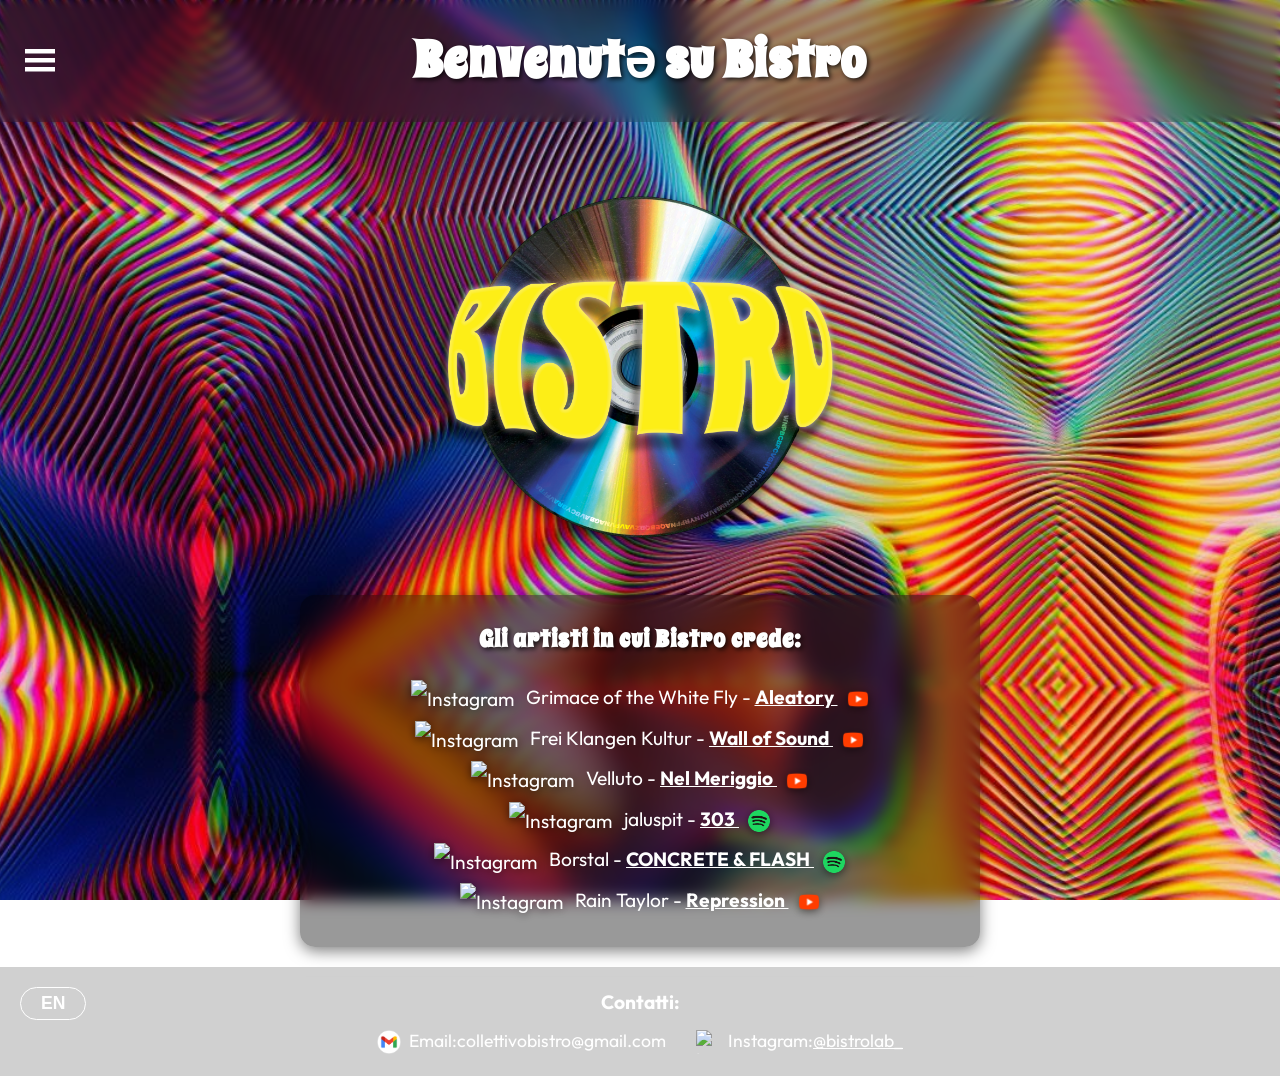
==== index.html @ 17751b84 "start" ====
<!DOCTYPE html>
<html lang="en">

<head>
    <meta charset="UTF-8">
    <meta name="viewport" content="width=device-width, initial-scale=1.0">
    <title>Bistro - Home</title>
    <link rel="icon" href="img/favicon.png">
    <!-- DNS prefetch for external resources -->
    <link rel="dns-prefetch" href="https://fonts.googleapis.com">
    <link rel="dns-prefetch" href="https://fonts.gstatic.com">
    <link rel="preconnect" href="https://fonts.googleapis.com">
    <link rel="preconnect" href="https://fonts.gstatic.com" crossorigin>
    <link href="https://fonts.googleapis.com/css2?family=Outfit:wght@300;400;600&family=Spicy+Rice&display=swap"
        rel="stylesheet" media="print" onload="this.media='all'">
    <noscript>
        <link href="https://fonts.googleapis.com/css2?family=Outfit:wght@300;400;600&family=Spicy+Rice&display=swap"
            rel="stylesheet">
    </noscript>
    <link rel="stylesheet" href="style.css">
</head>

<body>
    <video autoplay loop muted playsinline webkit-playsinline preload="auto" poster="img/bg.jpg" class="bg-video"
        id="bgVideo">
        <source src="img/bgvideo.mp4" type="video/mp4">
    </video>
    <div class="video-overlay"></div>

    <div class="splash-screen" id="splashScreen">
        <img src="img/logonobg.png" alt="Bistro Logo Splash" class="splash-logo">
    </div>
    <script>
        if (sessionStorage.getItem('splashShown')) {
            document.getElementById('splashScreen').style.display = 'none';
        } else {
            sessionStorage.setItem('splashShown', 'true');
        }
    </script>

    <header class="header">
        <button class="hamburger-btn" onclick="openMenu()">
            <svg viewBox="0 0 100 80" width="30" height="30" fill="white">
                <rect width="100" height="15"></rect>
                <rect y="30" width="100" height="15"></rect>
                <rect y="60" width="100" height="15"></rect>
            </svg>
        </button>
        <h1 data-i18n="title-welcome">Welcome to Bistro</h1>
    </header>

    <nav id="sideMenu" class="side-menu">
        <a href="javascript:void(0)" class="close-btn" onclick="closeMenu()">&times;</a>
        <a href="index.html" class="menu-link"><svg viewBox="0 0 24 24" class="menu-icon"><path d="M10 20v-6h4v6h5v-8h3L12 3 2 12h3v8z"/></svg><span data-i18n="nav-home">Home</span></a>
        <a href="events.html" class="menu-link"><svg viewBox="0 0 24 24" class="menu-icon"><path d="M19 3h-1V1h-2v2H8V1H6v2H5c-1.1 0-2 .9-2 2v14c0 1.1.9 2 2 2h14c1.1 0 2-.9 2-2V5c0-1.1-.9-2-2-2zm0 16H5V8h14v11z"/></svg><span data-i18n="nav-events">Events</span></a>
        <a href="about.html" class="menu-link"><svg viewBox="0 0 24 24" class="menu-icon"><path d="M12 2C6.48 2 2 6.48 2 12s4.48 10 10 10 10-4.48 10-10S17.52 2 12 2zm1 17h-2v-2h2v2zm2.07-7.75l-.9.92C13.45 12.9 13 13.5 13 15h-2v-.5c0-1.1.45-2.1 1.17-2.83l1.24-1.26c.37-.36.59-.86.59-1.41 0-1.1-.9-2-2-2s-2 .9-2 2H8c0-2.21 1.79-4 4-4s4 1.79 4 4c0 .88-.36 1.68-.93 2.25z"/></svg><span data-i18n="nav-about">Who are we?</span></a>
    </nav>

    <div class="hero">
        <div class="top-content">
            <a href="https://instagram.com/bistrolab_" target="_blank" class="logo-link">
                <img src="img/logonobg.png" alt="Bistro Logo" class="logo" fetchpriority="high">
            </a>

            <div class="artists-section">
                <h2 data-i18n="title-artists">Artists in which Bistro believes:</h2>
                <ul class="artists-list">
                    <li><a href="https://www.instagram.com/grimaceofthewhitefly/" target="_blank" class="artist-link"><img
                                src="img/igicon.png" alt="Instagram" class="artist-icon">
                            Grimace of the White Fly</a> - <a
                            href="https://www.youtube.com/watch?v=2hEdyPz7T-0&list=RD2hEdyPz7T-0&start_radio=1" target="_blank"
                            class="track-link">Aleatory <img src="img/yt.png" alt="YouTube" class="platform-icon"></a>
                    </li>
                    <li><a href="https://www.instagram.com/fkk.band/" target="_blank" class="artist-link"><img src="img/igicon.png"
                                alt="Instagram" class="artist-icon">
                            Frei Klangen Kultur</a> - <a
                            href="https://www.youtube.com/watch?v=P02HD7DRuSU&list=RDP02HD7DRuSU&start_radio=1" target="_blank"
                            class="track-link">Wall of Sound <img src="img/yt.png" alt="YouTube"
                                class="platform-icon"></a></li>
                    <li><a href="https://www.instagram.com/velluto_ig/" target="_blank" class="artist-link"><img src="img/igicon.png"
                                alt="Instagram" class="artist-icon">
                            Velluto</a> - <a
                            href="https://www.youtube.com/watch?v=9LeUk_GMLZ4&list=RD9LeUk_GMLZ4&start_radio=1" target="_blank"
                            class="track-link">Nel Meriggio <img src="img/yt.png" alt="YouTube"
                                class="platform-icon"></a></li>
                    <li><a href="https://www.instagram.com/jaluspit/" target="_blank" class="artist-link"><img src="img/igicon.png"
                                alt="Instagram" class="artist-icon">
                            jaluspit</a> - <a
                            href="https://open.spotify.com/intl-it/artist/0uLqokoRxbER3ren1IMp0M?si=giDXkue3SwWwqXtq_fvGNg" target="_blank"
                            class="track-link">303 <img src="img/spotify.png" alt="Spotify" class="platform-icon"></a>
                    </li>
                    <li><a href="https://www.instagram.com/_borstal_/" target="_blank" class="artist-link"><img src="img/igicon.png"
                                alt="Instagram" class="artist-icon"> Borstal</a> - <a
                            href="https://open.spotify.com/intl-it/track/0Xdz7Y1vNQgFiDEBHoqlog?si=708ae2086b1d41c9" target="_blank"
                            class="track-link">CONCRETE & FLASH <img src="img/spotify.png" alt="Spotify"
                                class="platform-icon"></a>
                    </li>
                    <li><a href="https://www.instagram.com/rain_taylor_/" target="_blank" class="artist-link"><img src="img/igicon.png"
                                alt="Instagram" class="artist-icon">
                            Rain Taylor</a> - <a
                            href="https://www.youtube.com/watch?v=WcVyCB7dc6Y&list=RDWcVyCB7dc6Y&start_radio=1s" target="_blank"
                            class="track-link">Repression <img src="img/yt.png" alt="YouTube" class="platform-icon"></a>
                    </li>
                </ul>
            </div>
        </div>
    </div>

    <footer class="footer">
        <div class="lang-switcher">
            <button class="lang-toggle-btn" onclick="toggleLang()">IT</button>
        </div>
        <div class="footer-contacts">
            <p data-i18n="footer-contacts">Contacts:</p>
            <ul>
                <li>
                    <img src="img/emailicon.png" alt="Email" class="contact-icon" loading="lazy">
                    Email: <span class=""> collettivobistro@gmail.com</span>
                </li>
                <li>
                    <img src="img/igicon.png" alt="Instagram" class="contact-icon" loading="lazy">
                    Instagram: <a href="https://instagram.com/bistrolab_" target="_blank" class="">
                        @bistrolab_</a>
                </li>
            </ul>
        </div>
    </footer>

    <script src="lang.js" defer></script>
    <script>
        // Safari video autoplay fix: force play after user interaction or directly
        document.addEventListener('DOMContentLoaded', function () {
            var vid = document.getElementById('bgVideo');
            if (vid) {
                vid.play().catch(function () {
                    // Autoplay blocked – wait for first user interaction
                    document.body.addEventListener('touchstart', function () { vid.play(); }, { once: true });
                    document.body.addEventListener('click', function () { vid.play(); }, { once: true });
                });
            }
        });

        function openMenu() {
            document.getElementById("sideMenu").style.left = "0";
        }
        function closeMenu() {
            document.getElementById("sideMenu").style.left = "-250px";
        }
    </script>
</body>

</html>
---- style.css ----
/* Rimuove i margini predefiniti e imposta l'altezza piena */
html,
body {
    margin: 0;
    padding: 0;
    height: 100%;
    font-family: 'Outfit', sans-serif;
    line-height: 1.6;
    color: rgba(255, 255, 255, 0.95);
}

body {
    background-image: url('img/bg.jpg');
    background-size: cover;
    background-position: center;
    background-repeat: no-repeat;
    /* background-attachment: fixed removed: causes scroll repaint on mobile */
    display: flex;
    flex-direction: column;
}

/* Allinea il contenuto in alto al centro */
.hero {
    flex: 1;
    display: flex;
    justify-content: center;
    align-items: flex-start;
    padding-top: 5vh;
}

.top-content {
    display: flex;
    flex-direction: column;
    align-items: center;
    text-align: center;
}

h1, h2, h3 {
    font-family: 'Spicy Rice', serif;
    letter-spacing: 1px;
}

h1 {
    font-size: clamp(1.3rem, 4vw, 3.5rem);
    color: #ffffff;
    text-shadow: 2px 2px 5px rgba(0, 0, 0, 0.8);
    margin: 0;
    padding: 0 50px;
}

.logo-link {
    display: inline-block;
    cursor: pointer;
}

.logo {
    max-width: 400px;
    width: 80vw;
    height: auto;
    filter: drop-shadow(0px 4px 6px rgba(0, 0, 0, 0.5));
    transition: transform 0.3s ease, filter 0.3s ease;
}

.logo-link:hover .logo {
    transform: scale(1.1);
    filter: drop-shadow(0px 8px 12px rgba(0, 0, 0, 0.7));
}

/* Header and Footer styling */
.header,
.footer {
    background-color: rgba(0, 0, 0, 0.185);
    color: white;
    padding: clamp(10px, 3vw, 20px);
    text-align: center;
    backdrop-filter: blur(5px);
}

.footer {
    position: relative;
}

.footer-contacts p {
    margin: 0 0 10px 0;
    font-weight: bold;
    font-size: clamp(1rem, 3vw, 1.2rem);
}

.footer-contacts ul {
    list-style-type: none;
    padding: 0;
    margin: 0;
    display: flex;
    justify-content: center;
    gap: 30px;
}

.footer-contacts li {
    font-size: clamp(0.9rem, 2.5vw, 1.1rem);
    display: flex;
    align-items: center;
}

.footer-contacts a {
    color: white;
}

.contact-icon {
    width: clamp(18px, 4vw, 24px);
    height: clamp(18px, 4vw, 24px);
    margin-right: 8px;
}

.underline {
    text-decoration: underline;
}

/* Splash Screen Styling */
.splash-screen {
    position: fixed;
    top: 0;
    left: 0;
    width: 100vw;
    height: 100vh;
    background-color: #000;
    display: flex;
    justify-content: center;
    align-items: center;
    z-index: 9999;
    animation: fadeOutSplash 3s ease-in-out forwards;
    pointer-events: none;
}

.splash-logo {
    max-width: 400px;
    width: 80vw;
    opacity: 0;
    animation: fadeInLogo 3s ease-in-out forwards;
}

@keyframes fadeOutSplash {
    0% {
        opacity: 1;
        pointer-events: all;
    }

    80% {
        opacity: 1;
    }

    100% {
        opacity: 0;
        pointer-events: none;
        visibility: hidden;
    }
}

@keyframes fadeInLogo {
    0% {
        opacity: 0;
        transform: scale(0.9);
    }

    20% {
        opacity: 1;
        transform: scale(1);
    }

    80% {
        opacity: 1;
        transform: scale(1);
    }

    100% {
        opacity: 0;
        transform: scale(1.1);
    }
}

/* Hamburger Menu Styling */
.header {
    position: relative;
    display: flex;
    align-items: center;
    justify-content: center;
}

.hamburger-btn {
    position: absolute;
    left: clamp(10px, 3vw, 20px);
    background: none;
    border: none;
    cursor: pointer;
    padding: 5px;
    display: flex;
    align-items: center;
    z-index: 1000;
}

/* Fix SVG sizing for hamburger */
.hamburger-btn svg {
    width: clamp(20px, 6vw, 30px);
    height: clamp(20px, 6vw, 30px);
}

.side-menu {
    height: 100vh;
    width: clamp(200px, 60vw, 250px);
    position: fixed;
    z-index: 10000;
    top: 0;
    left: -250px;
    background-color: rgba(0, 0, 0, 0.75);
    backdrop-filter: blur(10px);
    overflow-x: hidden;
    overflow-y: auto;
    transition: left 0.4s ease;
    padding-top: 80px;
    display: flex;
    flex-direction: column;
}

.side-menu a {
    padding: clamp(10px, 3vw, 15px) clamp(20px, 5vw, 30px);
    text-decoration: none;
    font-size: clamp(1.2rem, 4vw, 1.5rem);
    color: white;
    display: flex;
    align-items: center;
    gap: 8px;
    transition: background-color 0.3s;
}

.menu-icon {
    width: 16px;
    height: 16px;
    fill: white;
    flex-shrink: 0;
}

.side-menu a:hover {
    background-color: rgba(255, 255, 255, 0.1);
}

.side-menu .close-btn {
    position: absolute;
    top: 10px;
    right: 20px;
    font-size: 3rem;
    padding: 0;
    line-height: 1;
    background: none;
}

@media (max-width: 600px) {
    .footer-contacts ul {
        flex-direction: column;
        align-items: center;
        gap: 15px;
    }
}

/* Artists Section Styling */
.artists-section {
    margin-top: 20px;
    margin-bottom: 20px;
    background-color: rgba(0, 0, 0, 0.4);
    padding: clamp(15px, 4vw, 25px) clamp(15px, 5vw, 40px);
    border-radius: 15px;
    backdrop-filter: blur(8px);
    color: white;
    text-align: center;
    box-shadow: 0 4px 15px rgba(0, 0, 0, 0.5);
    width: 90vw;
    max-width: 600px;
}

.artists-section h2 {
    font-size: clamp(1.2rem, 4vw, 1.5rem);
    margin-top: 0;
    margin-bottom: 20px;
    text-shadow: 2px 2px 5px rgba(0, 0, 0, 0.8);
    font-weight: 600;
}

.artists-list {
    list-style-type: none;
    padding: 0;
    margin: 0;
    font-size: clamp(0.9rem, 3vw, 1.2rem);
    line-height: 2;
    text-align: center;
}

.platform-icon {
    width: clamp(16px, 4vw, 24px);
    height: auto;
    vertical-align: middle;
    margin-left: 8px;
    filter: drop-shadow(0px 2px 4px rgba(0, 0, 0, 0.5));
}

.artist-link {
    color: #fff;
    text-decoration: none;
    display: inline-block;
    transition: transform 0.3s ease, filter 0.3s ease, color 0.3s ease;
}

.artist-link:hover {
    transform: scale(1.05);
    filter: drop-shadow(0px 4px 8px rgba(0, 0, 0, 0.7));
    color: #ddd;
}

.artist-icon {
    width: clamp(16px, 4vw, 24px);
    height: auto;
    vertical-align: middle;
    margin-right: 8px;
    filter: drop-shadow(0px 2px 4px rgba(0, 0, 0, 0.5));
}

.track-link {
    color: #fff;
    text-decoration: underline;
    font-weight: bold;
    display: inline-block;
    transition: transform 0.3s ease, filter 0.3s ease, color 0.3s ease;
}

.track-link:hover {
    transform: scale(1.15);
    filter: drop-shadow(0px 8px 12px rgba(0, 0, 0, 0.7));
    color: #ddd;
}

/* Additional layout fixes for events and about pages */
.events-header {
    display: flex;
    align-items: center;
    justify-content: center;
    position: relative;
}

.events-header h1 {
    margin: 0;
}

.events-logo-link {
    position: absolute;
    right: clamp(10px, 3vw, 20px);
    display: inline-block;
    cursor: pointer;
    transition: transform 0.3s ease, filter 0.3s ease;
}

.events-logo-link:hover {
    transform: scale(1.1);
    filter: drop-shadow(0px 8px 12px rgba(0, 0, 0, 0.7));
}

.events-logo {
    height: clamp(30px, 8vw, 60px);
    width: auto;
    filter: drop-shadow(0px 4px 6px rgba(0, 0, 0, 0.5));
}

.event-image-container {
    flex: 1;
    display: flex;
    justify-content: center;
    align-items: flex-start;
    padding: clamp(20px, 5vw, 40px) clamp(10px, 3vw, 20px);
}

.event-image {
    max-width: 800px;
    width: 100%;
    height: auto;
    border-radius: 10px;
    box-shadow: 0 10px 20px rgba(0, 0, 0, 0.5);
}

.swiper {
    width: 100%;
    max-width: 800px;
    border-radius: 10px;
}

.swiper-slide {
    text-align: center;
    display: flex;
    justify-content: center;
}

.swiper-button-next,
.swiper-button-prev {
    color: white;
    text-shadow: 0 2px 4px rgba(0, 0, 0, 0.8);
}

.about-content {
    flex: 1;
    padding: clamp(20px, 5vw, 40px);
    max-width: 800px;
    width: 90vw;
    margin: 40px auto;
    color: #333;
    background-color: rgba(255, 255, 255, 0.9);
    border-radius: 10px;
    box-shadow: 0 4px 6px rgba(0, 0, 0, 0.1);
    text-align: justify;
    font-size: clamp(0.95rem, 3vw, 1.1rem);
    line-height: 1.6;
}

/* Language Switcher Styling */
.lang-switcher {
    position: absolute;
    left: clamp(10px, 3vw, 20px);
    top: clamp(10px, 3vw, 20px);
    margin: 0;
}

.lang-toggle-btn {
    background-color: transparent;
    border: 1px solid white;
    color: white;
    padding: 5px 20px;
    border-radius: 20px;
    cursor: pointer;
    font-weight: bold;
    font-size: clamp(0.9rem, 3vw, 1.1rem);
    transition: all 0.3s ease;
}

.lang-toggle-btn:hover {
    background-color: white;
    color: black;
}

/* Background Video Styling */
.bg-video {
    position: fixed;
    top: 0;
    left: 0;
    width: 100%;
    height: 100%;
    z-index: -2;
    object-fit: cover;
    /* GPU compositing: promotes to its own layer for smooth rendering */
    will-change: transform;
    transform: translateZ(0);
}

.video-overlay {
    position: fixed;
    top: 0;
    left: 0;
    width: 100%;
    height: 100%;
    background-color: rgba(41, 41, 41, 0.041);
    z-index: -1;
    pointer-events: none;
}
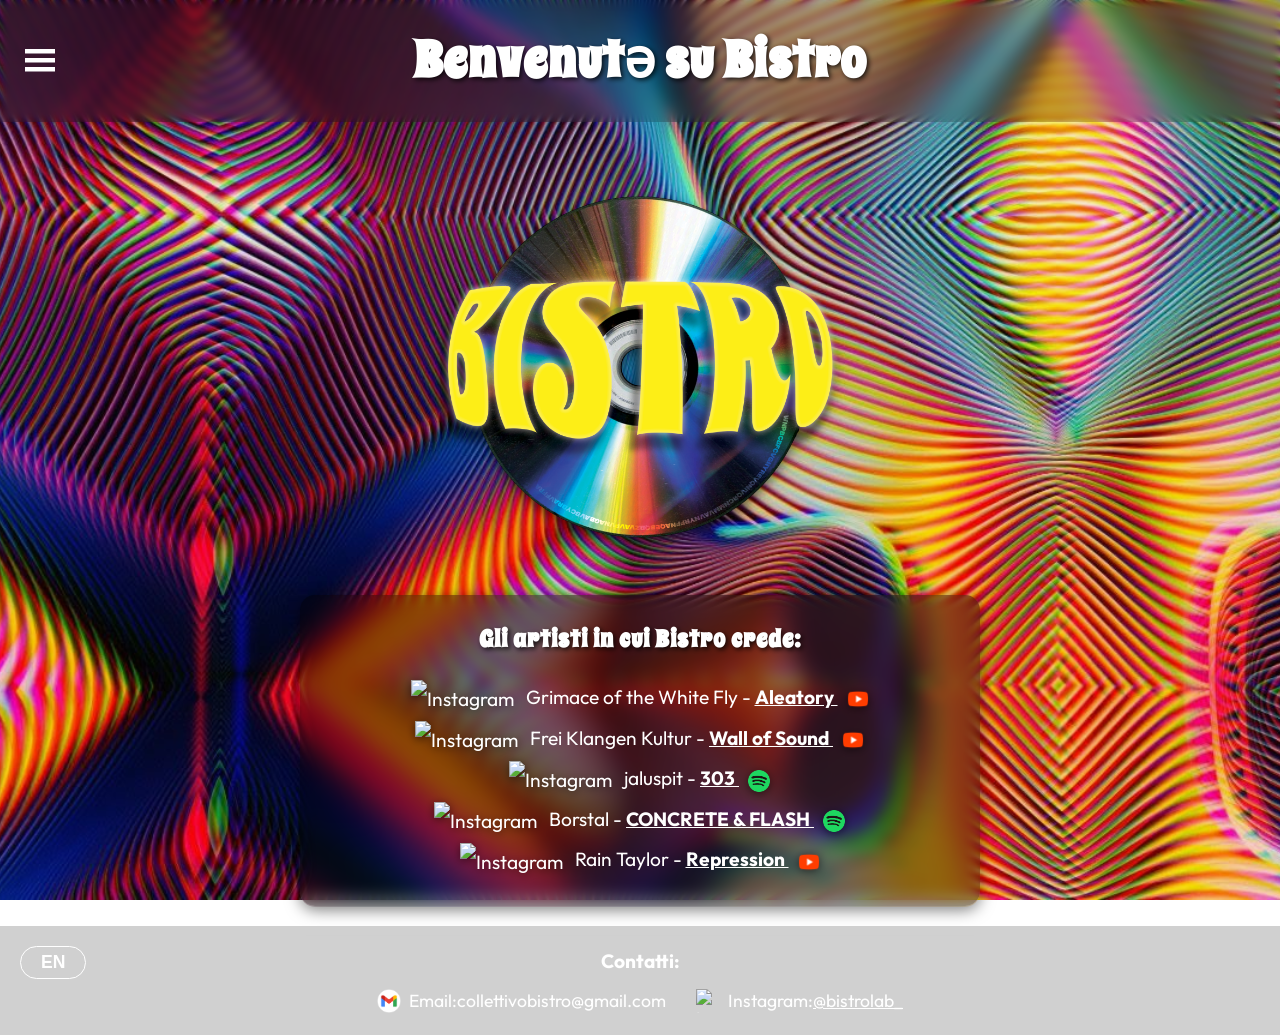
==== commit 472f9b60: "changes" ====
--- a/index.html
+++ b/index.html
@@ -51,9 +51,17 @@
 
     <nav id="sideMenu" class="side-menu">
         <a href="javascript:void(0)" class="close-btn" onclick="closeMenu()">&times;</a>
-        <a href="index.html" class="menu-link"><svg viewBox="0 0 24 24" class="menu-icon"><path d="M10 20v-6h4v6h5v-8h3L12 3 2 12h3v8z"/></svg><span data-i18n="nav-home">Home</span></a>
-        <a href="events.html" class="menu-link"><svg viewBox="0 0 24 24" class="menu-icon"><path d="M19 3h-1V1h-2v2H8V1H6v2H5c-1.1 0-2 .9-2 2v14c0 1.1.9 2 2 2h14c1.1 0 2-.9 2-2V5c0-1.1-.9-2-2-2zm0 16H5V8h14v11z"/></svg><span data-i18n="nav-events">Events</span></a>
-        <a href="about.html" class="menu-link"><svg viewBox="0 0 24 24" class="menu-icon"><path d="M12 2C6.48 2 2 6.48 2 12s4.48 10 10 10 10-4.48 10-10S17.52 2 12 2zm1 17h-2v-2h2v2zm2.07-7.75l-.9.92C13.45 12.9 13 13.5 13 15h-2v-.5c0-1.1.45-2.1 1.17-2.83l1.24-1.26c.37-.36.59-.86.59-1.41 0-1.1-.9-2-2-2s-2 .9-2 2H8c0-2.21 1.79-4 4-4s4 1.79 4 4c0 .88-.36 1.68-.93 2.25z"/></svg><span data-i18n="nav-about">Who are we?</span></a>
+        <a href="index.html" class="menu-link"><svg viewBox="0 0 24 24" class="menu-icon">
+                <path d="M10 20v-6h4v6h5v-8h3L12 3 2 12h3v8z" />
+            </svg><span data-i18n="nav-home">Home</span></a>
+        <a href="events.html" class="menu-link"><svg viewBox="0 0 24 24" class="menu-icon">
+                <path
+                    d="M19 3h-1V1h-2v2H8V1H6v2H5c-1.1 0-2 .9-2 2v14c0 1.1.9 2 2 2h14c1.1 0 2-.9 2-2V5c0-1.1-.9-2-2-2zm0 16H5V8h14v11z" />
+            </svg><span data-i18n="nav-events">Events</span></a>
+        <a href="about.html" class="menu-link"><svg viewBox="0 0 24 24" class="menu-icon">
+                <path
+                    d="M12 2C6.48 2 2 6.48 2 12s4.48 10 10 10 10-4.48 10-10S17.52 2 12 2zm1 17h-2v-2h2v2zm2.07-7.75l-.9.92C13.45 12.9 13 13.5 13 15h-2v-.5c0-1.1.45-2.1 1.17-2.83l1.24-1.26c.37-.36.59-.86.59-1.41 0-1.1-.9-2-2-2s-2 .9-2 2H8c0-2.21 1.79-4 4-4s4 1.79 4 4c0 .88-.36 1.68-.93 2.25z" />
+            </svg><span data-i18n="nav-about">Who are we?</span></a>
     </nav>
 
     <div class="hero">
@@ -65,41 +73,39 @@
             <div class="artists-section">
                 <h2 data-i18n="title-artists">Artists in which Bistro believes:</h2>
                 <ul class="artists-list">
-                    <li><a href="https://www.instagram.com/grimaceofthewhitefly/" target="_blank" class="artist-link"><img
-                                src="img/igicon.png" alt="Instagram" class="artist-icon">
+                    <li><a href="https://www.instagram.com/grimaceofthewhitefly/" target="_blank"
+                            class="artist-link"><img src="img/igicon.png" alt="Instagram" class="artist-icon">
                             Grimace of the White Fly</a> - <a
-                            href="https://www.youtube.com/watch?v=2hEdyPz7T-0&list=RD2hEdyPz7T-0&start_radio=1" target="_blank"
-                            class="track-link">Aleatory <img src="img/yt.png" alt="YouTube" class="platform-icon"></a>
-                    </li>
-                    <li><a href="https://www.instagram.com/fkk.band/" target="_blank" class="artist-link"><img src="img/igicon.png"
-                                alt="Instagram" class="artist-icon">
-                            Frei Klangen Kultur</a> - <a
-                            href="https://www.youtube.com/watch?v=P02HD7DRuSU&list=RDP02HD7DRuSU&start_radio=1" target="_blank"
-                            class="track-link">Wall of Sound <img src="img/yt.png" alt="YouTube"
-                                class="platform-icon"></a></li>
-                    <li><a href="https://www.instagram.com/velluto_ig/" target="_blank" class="artist-link"><img src="img/igicon.png"
-                                alt="Instagram" class="artist-icon">
-                            Velluto</a> - <a
-                            href="https://www.youtube.com/watch?v=9LeUk_GMLZ4&list=RD9LeUk_GMLZ4&start_radio=1" target="_blank"
-                            class="track-link">Nel Meriggio <img src="img/yt.png" alt="YouTube"
-                                class="platform-icon"></a></li>
-                    <li><a href="https://www.instagram.com/jaluspit/" target="_blank" class="artist-link"><img src="img/igicon.png"
-                                alt="Instagram" class="artist-icon">
-                            jaluspit</a> - <a
-                            href="https://open.spotify.com/intl-it/artist/0uLqokoRxbER3ren1IMp0M?si=giDXkue3SwWwqXtq_fvGNg" target="_blank"
-                            class="track-link">303 <img src="img/spotify.png" alt="Spotify" class="platform-icon"></a>
-                    </li>
-                    <li><a href="https://www.instagram.com/_borstal_/" target="_blank" class="artist-link"><img src="img/igicon.png"
-                                alt="Instagram" class="artist-icon"> Borstal</a> - <a
-                            href="https://open.spotify.com/intl-it/track/0Xdz7Y1vNQgFiDEBHoqlog?si=708ae2086b1d41c9" target="_blank"
-                            class="track-link">CONCRETE & FLASH <img src="img/spotify.png" alt="Spotify"
+                            href="https://www.youtube.com/watch?v=2hEdyPz7T-0&list=RD2hEdyPz7T-0&start_radio=1"
+                            target="_blank" class="track-link">Aleatory <img src="img/yt.png" alt="YouTube"
                                 class="platform-icon"></a>
                     </li>
-                    <li><a href="https://www.instagram.com/rain_taylor_/" target="_blank" class="artist-link"><img src="img/igicon.png"
-                                alt="Instagram" class="artist-icon">
+                    <li><a href="https://www.instagram.com/fkk.band/" target="_blank" class="artist-link"><img
+                                src="img/igicon.png" alt="Instagram" class="artist-icon">
+                            Frei Klangen Kultur</a> - <a
+                            href="https://www.youtube.com/watch?v=P02HD7DRuSU&list=RDP02HD7DRuSU&start_radio=1"
+                            target="_blank" class="track-link">Wall of Sound <img src="img/yt.png" alt="YouTube"
+                                class="platform-icon"></a></li>
+
+                    <li><a href="https://www.instagram.com/jaluspit/" target="_blank" class="artist-link"><img
+                                src="img/igicon.png" alt="Instagram" class="artist-icon">
+                            jaluspit</a> - <a
+                            href="https://open.spotify.com/intl-it/artist/0uLqokoRxbER3ren1IMp0M?si=giDXkue3SwWwqXtq_fvGNg"
+                            target="_blank" class="track-link">303 <img src="img/spotify.png" alt="Spotify"
+                                class="platform-icon"></a>
+                    </li>
+                    <li><a href="https://www.instagram.com/_borstal_/" target="_blank" class="artist-link"><img
+                                src="img/igicon.png" alt="Instagram" class="artist-icon"> Borstal</a> - <a
+                            href="https://open.spotify.com/intl-it/track/0Xdz7Y1vNQgFiDEBHoqlog?si=708ae2086b1d41c9"
+                            target="_blank" class="track-link">CONCRETE & FLASH <img src="img/spotify.png" alt="Spotify"
+                                class="platform-icon"></a>
+                    </li>
+                    <li><a href="https://www.instagram.com/rain_taylor_/" target="_blank" class="artist-link"><img
+                                src="img/igicon.png" alt="Instagram" class="artist-icon">
                             Rain Taylor</a> - <a
-                            href="https://www.youtube.com/watch?v=WcVyCB7dc6Y&list=RDWcVyCB7dc6Y&start_radio=1s" target="_blank"
-                            class="track-link">Repression <img src="img/yt.png" alt="YouTube" class="platform-icon"></a>
+                            href="https://www.youtube.com/watch?v=WcVyCB7dc6Y&list=RDWcVyCB7dc6Y&start_radio=1s"
+                            target="_blank" class="track-link">Repression <img src="img/yt.png" alt="YouTube"
+                                class="platform-icon"></a>
                     </li>
                 </ul>
             </div>
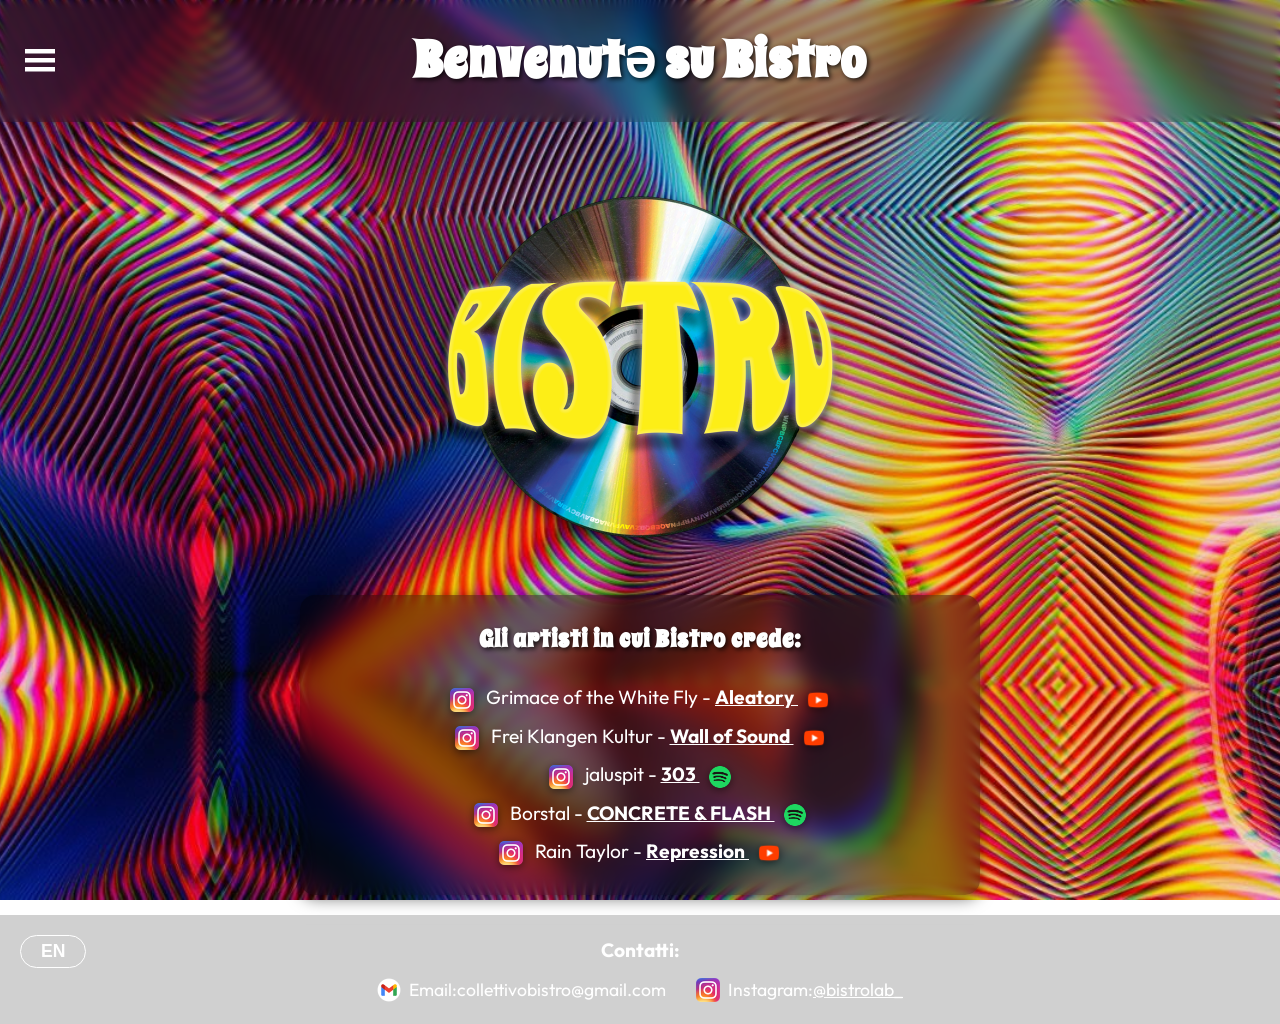
==== commit 00171759: "efficiency" ====
--- a/index.html
+++ b/index.html
@@ -4,6 +4,7 @@
 <head>
     <meta charset="UTF-8">
     <meta name="viewport" content="width=device-width, initial-scale=1.0">
+    <meta name="description" content="Bistro Collective – a self-managed cooperative combining creativity, production, and culture between Romagna and Lombardia.">
     <title>Bistro - Home</title>
     <link rel="icon" href="img/favicon.png">
     <!-- DNS prefetch for external resources -->
@@ -28,7 +29,7 @@
     <div class="video-overlay"></div>
 
     <div class="splash-screen" id="splashScreen">
-        <img src="img/logonobg.png" alt="Bistro Logo Splash" class="splash-logo">
+        <img src="img/logonobg.png" alt="Bistro Logo Splash" class="splash-logo" width="800" height="800">
     </div>
     <script>
         if (sessionStorage.getItem('splashShown')) {
@@ -39,7 +40,7 @@
     </script>
 
     <header class="header">
-        <button class="hamburger-btn" onclick="openMenu()">
+        <button class="hamburger-btn" onclick="openMenu()" aria-label="Open menu">
             <svg viewBox="0 0 100 80" width="30" height="30" fill="white">
                 <rect width="100" height="15"></rect>
                 <rect y="30" width="100" height="15"></rect>
@@ -50,7 +51,7 @@
     </header>
 
     <nav id="sideMenu" class="side-menu">
-        <a href="javascript:void(0)" class="close-btn" onclick="closeMenu()">&times;</a>
+        <a href="javascript:void(0)" class="close-btn" onclick="closeMenu()" aria-label="Close menu">&times;</a>
         <a href="index.html" class="menu-link"><svg viewBox="0 0 24 24" class="menu-icon">
                 <path d="M10 20v-6h4v6h5v-8h3L12 3 2 12h3v8z" />
             </svg><span data-i18n="nav-home">Home</span></a>
@@ -66,46 +67,46 @@
 
     <div class="hero">
         <div class="top-content">
-            <a href="https://instagram.com/bistrolab_" target="_blank" class="logo-link">
-                <img src="img/logonobg.png" alt="Bistro Logo" class="logo" fetchpriority="high">
+            <a href="https://instagram.com/bistrolab_" target="_blank" rel="noopener noreferrer" class="logo-link">
+                <img src="img/logonobg.png" alt="Bistro Logo" class="logo" width="800" height="800" fetchpriority="high" decoding="async">
             </a>
 
             <div class="artists-section">
                 <h2 data-i18n="title-artists">Artists in which Bistro believes:</h2>
                 <ul class="artists-list">
-                    <li><a href="https://www.instagram.com/grimaceofthewhitefly/" target="_blank"
-                            class="artist-link"><img src="img/igicon.png" alt="Instagram" class="artist-icon">
+                    <li><a href="https://www.instagram.com/grimaceofthewhitefly/" target="_blank" rel="noopener noreferrer"
+                            class="artist-link"><img src="img/igicon.png" alt="Instagram" class="artist-icon" width="48" height="48" loading="lazy" decoding="async">
                             Grimace of the White Fly</a> - <a
                             href="https://www.youtube.com/watch?v=2hEdyPz7T-0&list=RD2hEdyPz7T-0&start_radio=1"
-                            target="_blank" class="track-link">Aleatory <img src="img/yt.png" alt="YouTube"
-                                class="platform-icon"></a>
+                            target="_blank" rel="noopener noreferrer" class="track-link">Aleatory <img src="img/yt.png" alt="YouTube"
+                                class="platform-icon" width="24" height="24" loading="lazy" decoding="async"></a>
                     </li>
-                    <li><a href="https://www.instagram.com/fkk.band/" target="_blank" class="artist-link"><img
-                                src="img/igicon.png" alt="Instagram" class="artist-icon">
+                    <li><a href="https://www.instagram.com/fkk.band/" target="_blank" rel="noopener noreferrer" class="artist-link"><img
+                                src="img/igicon.png" alt="Instagram" class="artist-icon" width="48" height="48" loading="lazy" decoding="async">
                             Frei Klangen Kultur</a> - <a
                             href="https://www.youtube.com/watch?v=P02HD7DRuSU&list=RDP02HD7DRuSU&start_radio=1"
-                            target="_blank" class="track-link">Wall of Sound <img src="img/yt.png" alt="YouTube"
-                                class="platform-icon"></a></li>
+                            target="_blank" rel="noopener noreferrer" class="track-link">Wall of Sound <img src="img/yt.png" alt="YouTube"
+                                class="platform-icon" width="24" height="24" loading="lazy" decoding="async"></a></li>
 
-                    <li><a href="https://www.instagram.com/jaluspit/" target="_blank" class="artist-link"><img
-                                src="img/igicon.png" alt="Instagram" class="artist-icon">
+                    <li><a href="https://www.instagram.com/jaluspit/" target="_blank" rel="noopener noreferrer" class="artist-link"><img
+                                src="img/igicon.png" alt="Instagram" class="artist-icon" width="48" height="48" loading="lazy" decoding="async">
                             jaluspit</a> - <a
                             href="https://open.spotify.com/intl-it/artist/0uLqokoRxbER3ren1IMp0M?si=giDXkue3SwWwqXtq_fvGNg"
-                            target="_blank" class="track-link">303 <img src="img/spotify.png" alt="Spotify"
-                                class="platform-icon"></a>
+                            target="_blank" rel="noopener noreferrer" class="track-link">303 <img src="img/spotify.png" alt="Spotify"
+                                class="platform-icon" width="24" height="24" loading="lazy" decoding="async"></a>
                     </li>
-                    <li><a href="https://www.instagram.com/_borstal_/" target="_blank" class="artist-link"><img
-                                src="img/igicon.png" alt="Instagram" class="artist-icon"> Borstal</a> - <a
+                    <li><a href="https://www.instagram.com/_borstal_/" target="_blank" rel="noopener noreferrer" class="artist-link"><img
+                                src="img/igicon.png" alt="Instagram" class="artist-icon" width="48" height="48" loading="lazy" decoding="async"> Borstal</a> - <a
                             href="https://open.spotify.com/intl-it/track/0Xdz7Y1vNQgFiDEBHoqlog?si=708ae2086b1d41c9"
-                            target="_blank" class="track-link">CONCRETE & FLASH <img src="img/spotify.png" alt="Spotify"
-                                class="platform-icon"></a>
+                            target="_blank" rel="noopener noreferrer" class="track-link">CONCRETE & FLASH <img src="img/spotify.png" alt="Spotify"
+                                class="platform-icon" width="24" height="24" loading="lazy" decoding="async"></a>
                     </li>
-                    <li><a href="https://www.instagram.com/rain_taylor_/" target="_blank" class="artist-link"><img
-                                src="img/igicon.png" alt="Instagram" class="artist-icon">
+                    <li><a href="https://www.instagram.com/rain_taylor_/" target="_blank" rel="noopener noreferrer" class="artist-link"><img
+                                src="img/igicon.png" alt="Instagram" class="artist-icon" width="48" height="48" loading="lazy" decoding="async">
                             Rain Taylor</a> - <a
                             href="https://www.youtube.com/watch?v=WcVyCB7dc6Y&list=RDWcVyCB7dc6Y&start_radio=1s"
-                            target="_blank" class="track-link">Repression <img src="img/yt.png" alt="YouTube"
-                                class="platform-icon"></a>
+                            target="_blank" rel="noopener noreferrer" class="track-link">Repression <img src="img/yt.png" alt="YouTube"
+                                class="platform-icon" width="24" height="24" loading="lazy" decoding="async"></a>
                     </li>
                 </ul>
             </div>
@@ -120,12 +121,12 @@
             <p data-i18n="footer-contacts">Contacts:</p>
             <ul>
                 <li>
-                    <img src="img/emailicon.png" alt="Email" class="contact-icon" loading="lazy">
-                    Email: <span class=""> collettivobistro@gmail.com</span>
+                    <img src="img/emailicon.png" alt="Email" class="contact-icon" width="48" height="48" loading="lazy" decoding="async">
+                    Email: <span class="">collettivobistro@gmail.com</span>
                 </li>
                 <li>
-                    <img src="img/igicon.png" alt="Instagram" class="contact-icon" loading="lazy">
-                    Instagram: <a href="https://instagram.com/bistrolab_" target="_blank" class="">
+                    <img src="img/igicon.png" alt="Instagram" class="contact-icon" width="48" height="48" loading="lazy" decoding="async">
+                    Instagram: <a href="https://instagram.com/bistrolab_" target="_blank" rel="noopener noreferrer" class="">
                         @bistrolab_</a>
                 </li>
             </ul>
@@ -133,26 +134,7 @@
     </footer>
 
     <script src="lang.js" defer></script>
-    <script>
-        // Safari video autoplay fix: force play after user interaction or directly
-        document.addEventListener('DOMContentLoaded', function () {
-            var vid = document.getElementById('bgVideo');
-            if (vid) {
-                vid.play().catch(function () {
-                    // Autoplay blocked – wait for first user interaction
-                    document.body.addEventListener('touchstart', function () { vid.play(); }, { once: true });
-                    document.body.addEventListener('click', function () { vid.play(); }, { once: true });
-                });
-            }
-        });
-
-        function openMenu() {
-            document.getElementById("sideMenu").style.left = "0";
-        }
-        function closeMenu() {
-            document.getElementById("sideMenu").style.left = "-250px";
-        }
-    </script>
+    <script src="main.js" defer></script>
 </body>
 
 </html>
--- a/style.css
+++ b/style.css
@@ -73,6 +73,7 @@
     color: white;
     padding: clamp(10px, 3vw, 20px);
     text-align: center;
+    -webkit-backdrop-filter: blur(5px);
     backdrop-filter: blur(5px);
 }
 
@@ -134,6 +135,7 @@
 .splash-logo {
     max-width: 400px;
     width: 80vw;
+    height: auto;
     opacity: 0;
     animation: fadeInLogo 3s ease-in-out forwards;
 }
@@ -211,6 +213,7 @@
     top: 0;
     left: -250px;
     background-color: rgba(0, 0, 0, 0.75);
+    -webkit-backdrop-filter: blur(10px);
     backdrop-filter: blur(10px);
     overflow-x: hidden;
     overflow-y: auto;
@@ -218,6 +221,7 @@
     padding-top: 80px;
     display: flex;
     flex-direction: column;
+    contain: layout style;
 }
 
 .side-menu a {
@@ -267,12 +271,14 @@
     background-color: rgba(0, 0, 0, 0.4);
     padding: clamp(15px, 4vw, 25px) clamp(15px, 5vw, 40px);
     border-radius: 15px;
+    -webkit-backdrop-filter: blur(8px);
     backdrop-filter: blur(8px);
     color: white;
     text-align: center;
     box-shadow: 0 4px 15px rgba(0, 0, 0, 0.5);
     width: 90vw;
     max-width: 600px;
+    contain: content;
 }
 
 .artists-section h2 {
@@ -452,6 +458,7 @@
     /* GPU compositing: promotes to its own layer for smooth rendering */
     will-change: transform;
     transform: translateZ(0);
+    -webkit-transform: translateZ(0);
 }
 
 .video-overlay {
@@ -463,4 +470,30 @@
     background-color: rgba(41, 41, 41, 0.041);
     z-index: -1;
     pointer-events: none;
+}
+
+/* Smooth image rendering for resized assets */
+img {
+    image-rendering: auto;
+    -webkit-image-rendering: auto;
+}
+
+/* Reduce motion for users who prefer it (accessibility + performance) */
+@media (prefers-reduced-motion: reduce) {
+    .splash-screen,
+    .splash-logo {
+        animation: none !important;
+    }
+    .splash-screen {
+        display: none !important;
+    }
+    .logo,
+    .artist-link,
+    .track-link,
+    .events-logo-link {
+        transition: none !important;
+    }
+    .bg-video {
+        display: none;
+    }
 }
